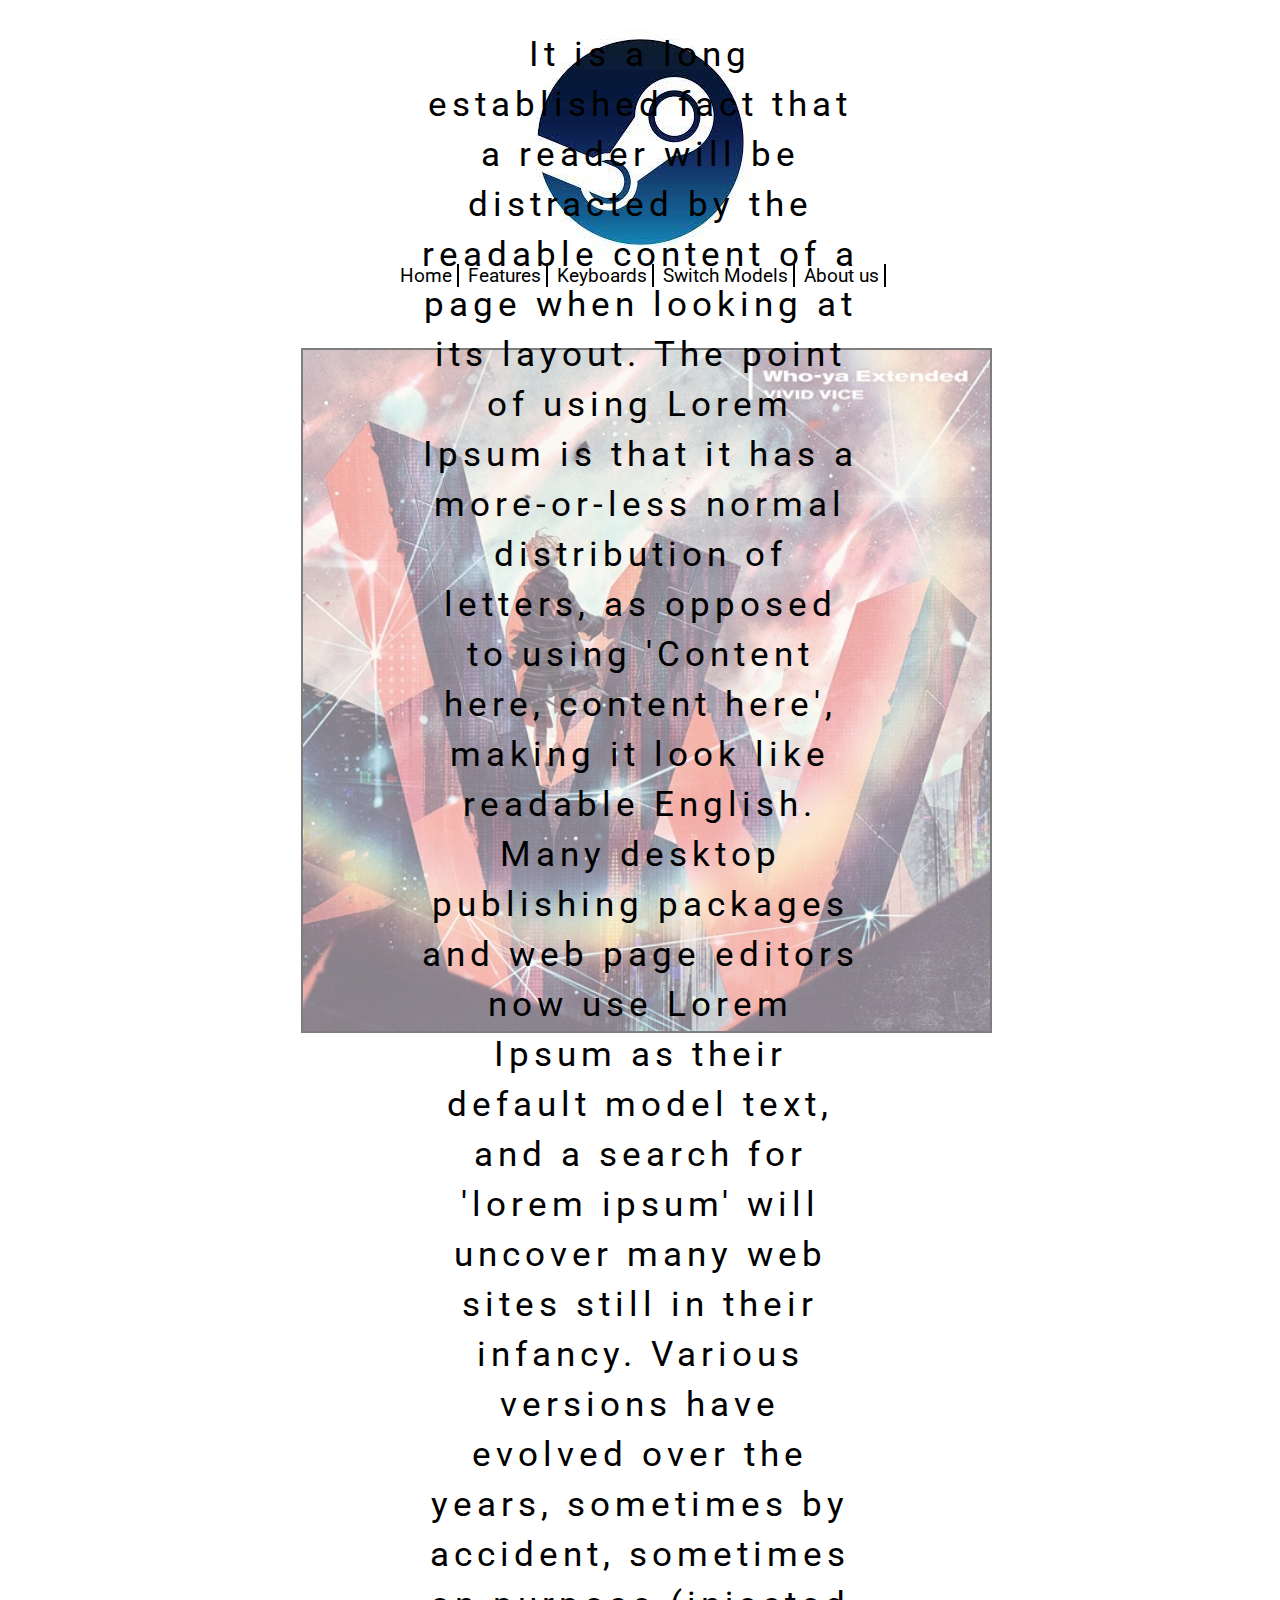
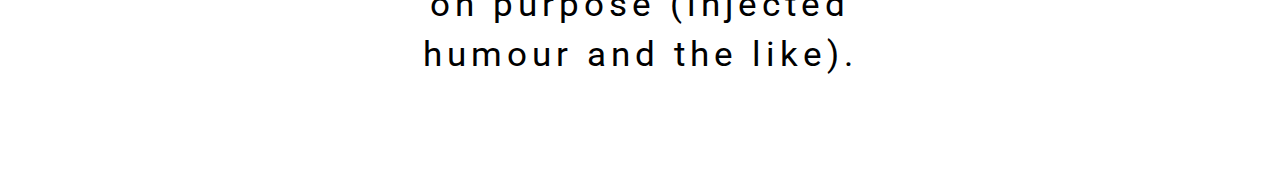
==== Project/about.html @ 036964ce "continue next time" ====
<!DOCTYPE html>

<html lang="en">

    <head>
        <meta charset="UTF-8">
        <meta http-equiv="X-UA-Compatible" content="IE=edge">
        <meta name="viewport" content="width=device-width, initial-scale=1.0">
        <link rel="stylesheet" href="home.css" />
        <link rel="stylesheet" href="header-style.css" />
        <link rel="stylesheet" href="footer-style.css" />
        <link rel="stylesheet" href="about-us.css">
        <title>Document</title>
    </head>

    <body>
        <header>
            <div>
                <img
                    src="[data-uri]"alt="">
            </div>
            <nav>
                <ul>
                    <li><a href="home.html">Home</a></li>
                    <li><a href="features.html">Features</a></li>
                    <li><a href="keyboards.html">Keyboards</a></li>
                    <li><a href="switch_model.html">Switch Models</a></li>
                    <li><a href="contact_us.html">About us</a></li>
                </ul>
            </nav>
        </header>
        <main>
            <div class="container">
                <img src="VIVID_VICE.jpg" alt="">
                <div class="text">
                    <p></p> It is a long established fact that a reader will be
                        distracted by the readable content of a page when
                        looking at its layout. The point of using Lorem
                        Ipsum is that it has a more-or-less normal
                        distribution of letters, as opposed to using
                        'Content here, content here', making it look like
                        readable English. Many desktop publishing packages
                        and web page editors now use Lorem Ipsum as their
                        default model text, and a search for 'lorem ipsum'
                        will uncover many web sites still in their infancy.
                        Various versions have evolved over the years,
                        sometimes by accident, sometimes on purpose
                        (injected humour and the like).
                    </p> 
                </div>
            </div>
        </main>
    </body>

</html>
---- Project/home.css ----
@import url('https://fonts.googleapis.com/css2?family=Roboto:ital@1&display=swap');


/* main */

main > div.main-image{
    display: flex;
    justify-content: center;
    padding-top: 30px;
}

main > div.sub-image{
    display: flex;
    justify-content: center;
    padding-top: 30px;
}

main > div.sub-image > ul > li {
    display: inline-block;
    list-style: none;
}

main > p {
    text-align: center;
    padding: 15px;
    font-size: 22px;
}
---- Project/header-style.css ----
@import url('https://fonts.googleapis.com/css2?family=Roboto:ital@1&display=swap');

* {
    box-sizing: border-box;
    margin: 0;
    padding: 0;
    font-family: "Roboto", sans-serif;
    
}

/* header */

header > div {
    display: flex;
    justify-content: center;
    padding-top: 30px;
}

header > nav{
    text-align: center;
    padding: 10px;
}

a:link {
    color: black;
    text-decoration: none;
}

header > nav > ul > li {
    display: inline-block;
    padding: 0px 5px 0px 5px;
    border-right: 2px solid black;
    color: black;
    font-size: 19px;
    color
}

header > nav > ul > li > a {
    transition: all 0.45s ease-in-out 0s;
}

header >nav > ul > li > a:hover {
    color: rgb(255, 174, 0);
}
---- Project/footer-style.css ----
/* footer */

footer > ul {
    display: flex;
    justify-content: center;
    padding: 40px;
    border-top: 2px solid black;
    color: black;
}

footer >  ul > li {
    clear: right;
    list-style: none;
    padding: 10px;
}

footer >  ul > li > a {
    float: right;
    transition: all 0.45s ease-in-out 0s;
}

footer > ul > li > a:hover {
    opacity: 0.50;
}

footer > ul > li.licence {
    text-align: center;
}
---- Project/about-us.css ----
/*main > .container {
    position: relative;
    text-align: center;
    opacity: 50%;
    width: 100%;
    height: auto;
    overflow: hidden;
}

main > .text {
    position: absolute;
    top: 60%;
    left: 50%;
    transform: translate(-50%, -50%);
    text-align: center;
    letter-spacing: 5px;
    font-size: large;
    line-height: 30px;
    border: 1px solid black;
    padding: 100px;
  }
  */

  main {
      width: 100%;
      height: auto;
      overflow: hidden;
  }

  .container {
      width: 90%;
      margin: 4% 10% 5% 23.5%;
  }

  .container img {
      width: 60%;
      border: 2px solid black;
      opacity: 50%;
      text-align: center;
  }

  .text {
    position: absolute;
    top: 95%;
    left: 50%;
    transform: translate(-50%, -50%);
    text-align: center;
    letter-spacing: 5px;
    font-size: 35px;
    line-height: 50px;
    padding: 100px;
}
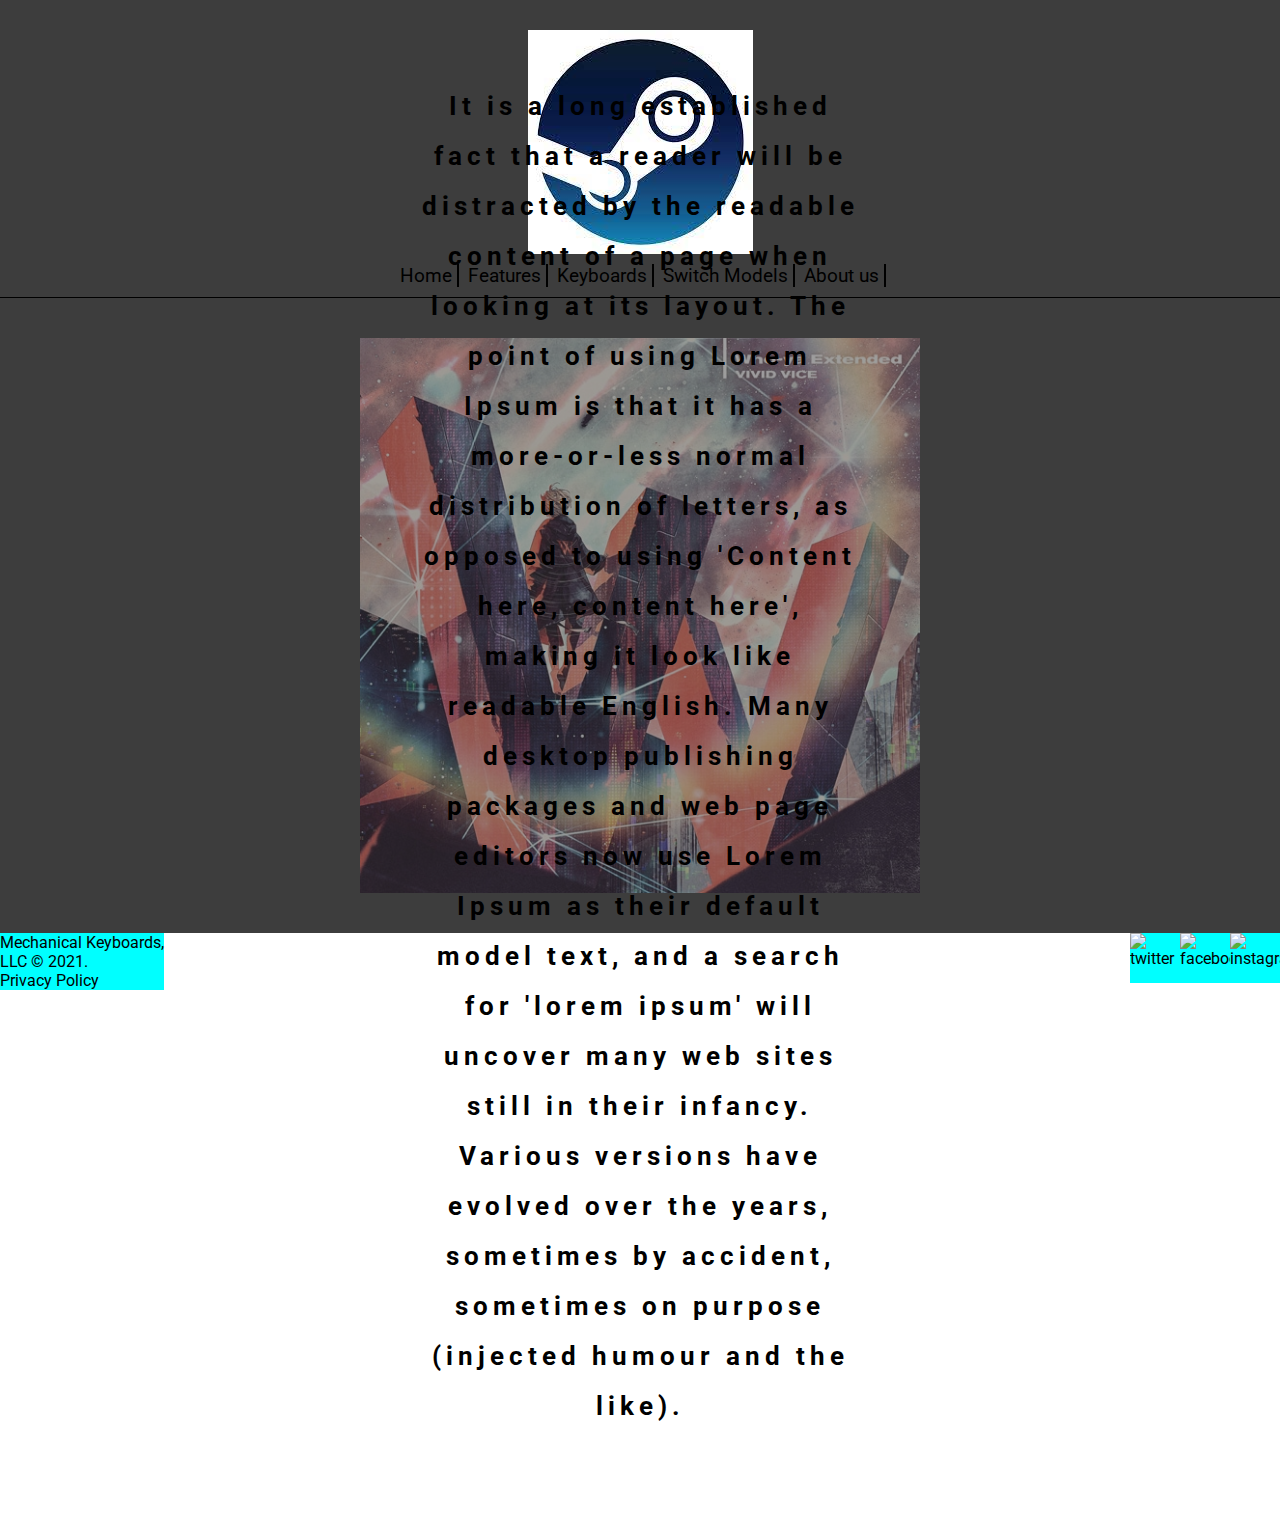
==== commit 45b9ce46: "fixing footer" ====
--- a/Project/about.html
+++ b/Project/about.html
@@ -33,7 +33,7 @@
             <div class="container">
                 <img src="VIVID_VICE.jpg" alt="">
                 <div class="text">
-                    <p></p> It is a long established fact that a reader will be
+                    <p> It is a long established fact that a reader will be
                         distracted by the readable content of a page when
                         looking at its layout. The point of using Lorem
                         Ipsum is that it has a more-or-less normal
@@ -50,6 +50,18 @@
                 </div>
             </div>
         </main>
+        <footer>
+            <div class="social-media">
+                <p>Mechanical Keyboards, <br> LLC © 2021. <br> Privacy Policy</p>
+                <img src="https://icon-library.com/images/instagram-social-media-icon/instagram-social-media-icon-18.jpg" 
+                alt="instagram" width="50px" height="50px">
+                <img src="https://seeklogo.com/images/F/facebook-icon-circle-logo-09F32F61FF-seeklogo.com.png" 
+                alt="facebook" width="50px" height="50px">
+                <img src="https://www.clipartmax.com/png/small/251-2517877_tweet-twitter-icon-icon-chirrup-icon-icon-twitter-png-format-twitter-logo.png" 
+                    alt="twitter" width="50px" height="50px">
+
+            </div>
+        </footer>
     </body>
 
 </html>--- a/Project/header-style.css
+++ b/Project/header-style.css
@@ -5,20 +5,26 @@
     margin: 0;
     padding: 0;
     font-family: "Roboto", sans-serif;
-    
 }
 
 /* header */
+
+header {
+    background-color: rgb(61, 61, 61);
+}
 
 header > div {
     display: flex;
     justify-content: center;
     padding-top: 30px;
+    background-color: rgb(61, 61, 61);
 }
 
 header > nav{
     text-align: center;
     padding: 10px;
+    background-color: rgb(61, 61, 61);
+    border-bottom: 1px solid black;
 }
 
 a:link {
@@ -32,7 +38,6 @@
     border-right: 2px solid black;
     color: black;
     font-size: 19px;
-    color
 }
 
 header > nav > ul > li > a {
@@ -41,4 +46,4 @@
 
 header >nav > ul > li > a:hover {
     color: rgb(255, 174, 0);
-}+} --- a/Project/footer-style.css
+++ b/Project/footer-style.css
@@ -1,19 +1,18 @@
 /* footer */
-
-footer > ul {
-    display: flex;
-    justify-content: center;
-    padding: 40px;
-    border-top: 2px solid black;
-    color: black;
+footer {
+    background-color: grey;
 }
 
-footer >  ul > li {
-    clear: right;
+footer > .social-media > img {
     list-style: none;
-    padding: 10px;
+    float: right;
+    background-color: aqua;
 }
 
+footer > .social-media > p {
+    float: left;
+    background-color: aqua;
+}
 footer >  ul > li > a {
     float: right;
     transition: all 0.45s ease-in-out 0s;
--- a/Project/about-us.css
+++ b/Project/about-us.css
@@ -22,31 +22,27 @@
   */
 
   main {
-      width: 100%;
-      height: auto;
-      overflow: hidden;
-  }
-
-  .container {
-      width: 90%;
-      margin: 4% 10% 5% 23.5%;
-  }
+      background-color: rgb(61, 61, 61);
+   }
 
   .container img {
-      width: 60%;
-      border: 2px solid black;
-      opacity: 50%;
-      text-align: center;
+    display: block;
+    margin-left: auto;
+    margin-right: auto;
+    width: 50%;
+    padding: 40px;
+    opacity: 50%;
   }
 
   .text {
     position: absolute;
-    top: 95%;
+    top: 84%;
     left: 50%;
     transform: translate(-50%, -50%);
     text-align: center;
     letter-spacing: 5px;
-    font-size: 35px;
+    font-size: 26px;
+    font-weight: 700;
     line-height: 50px;
     padding: 100px;
 }
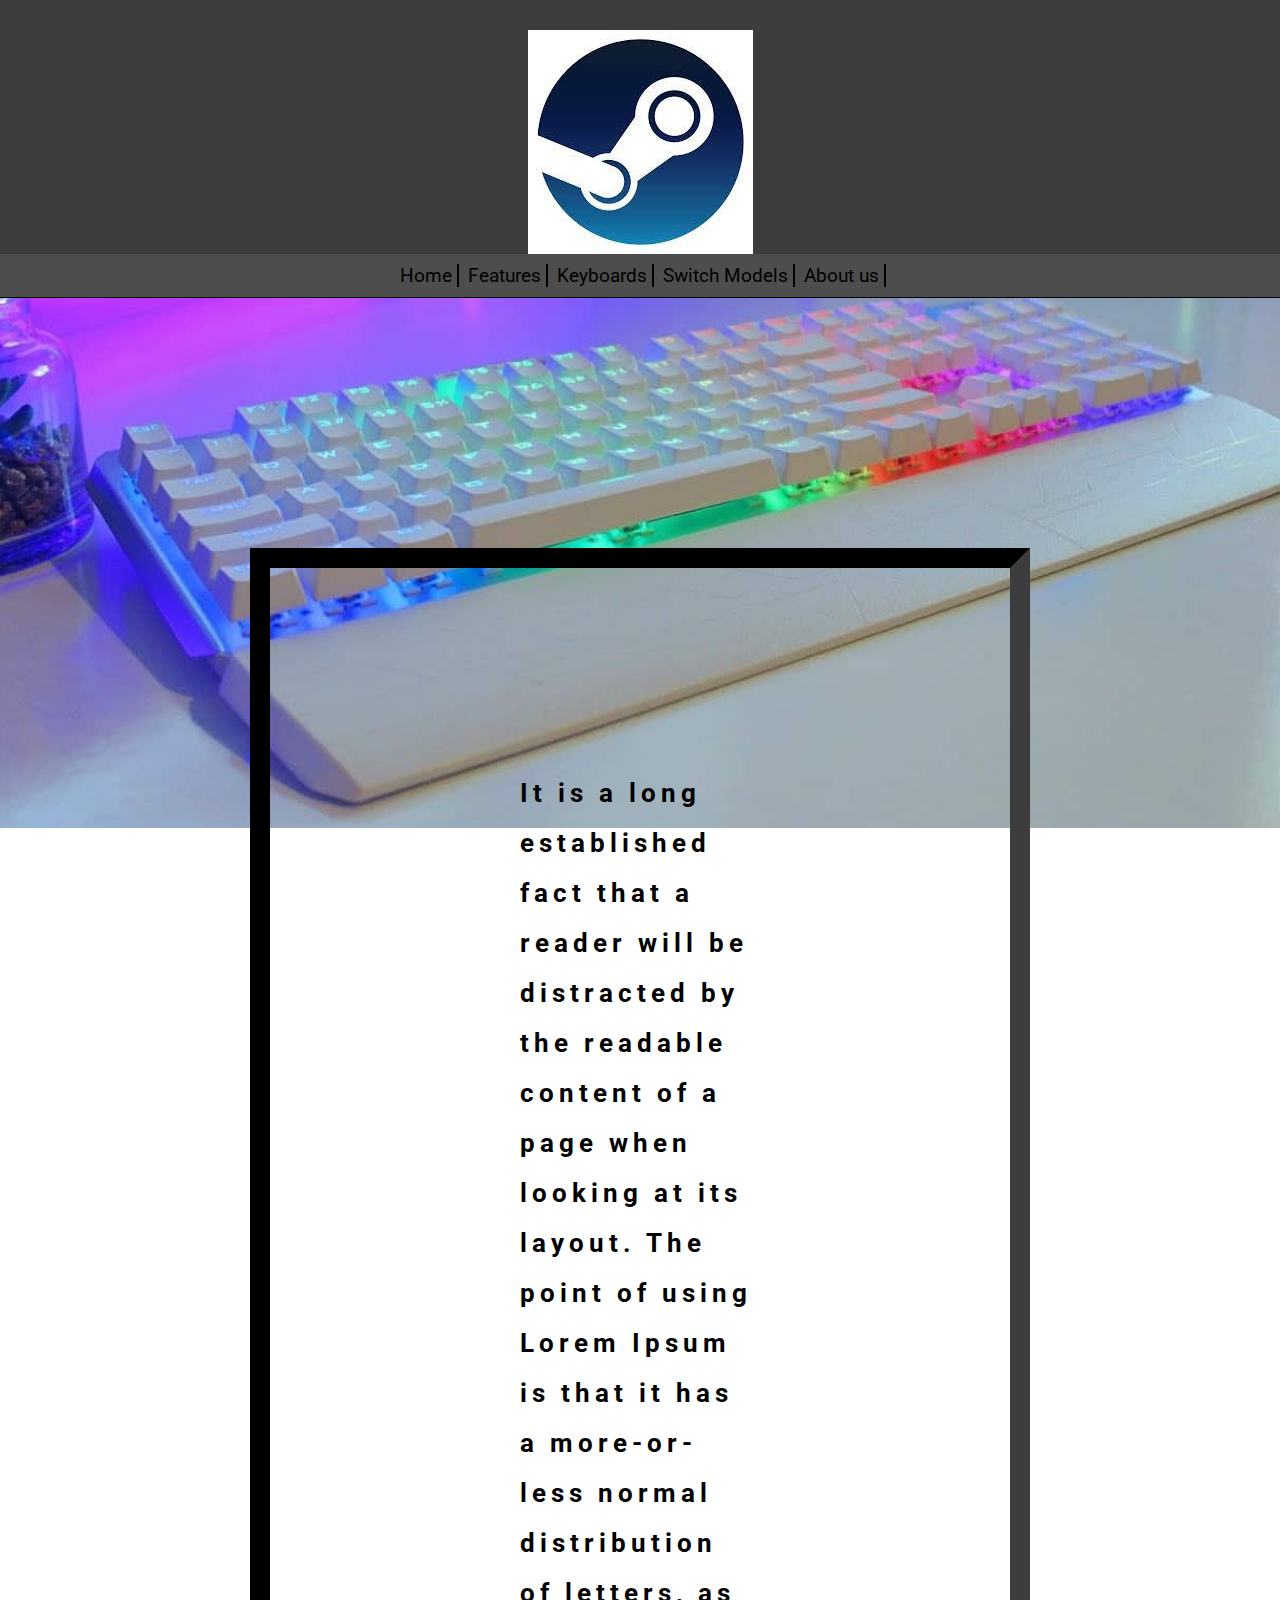
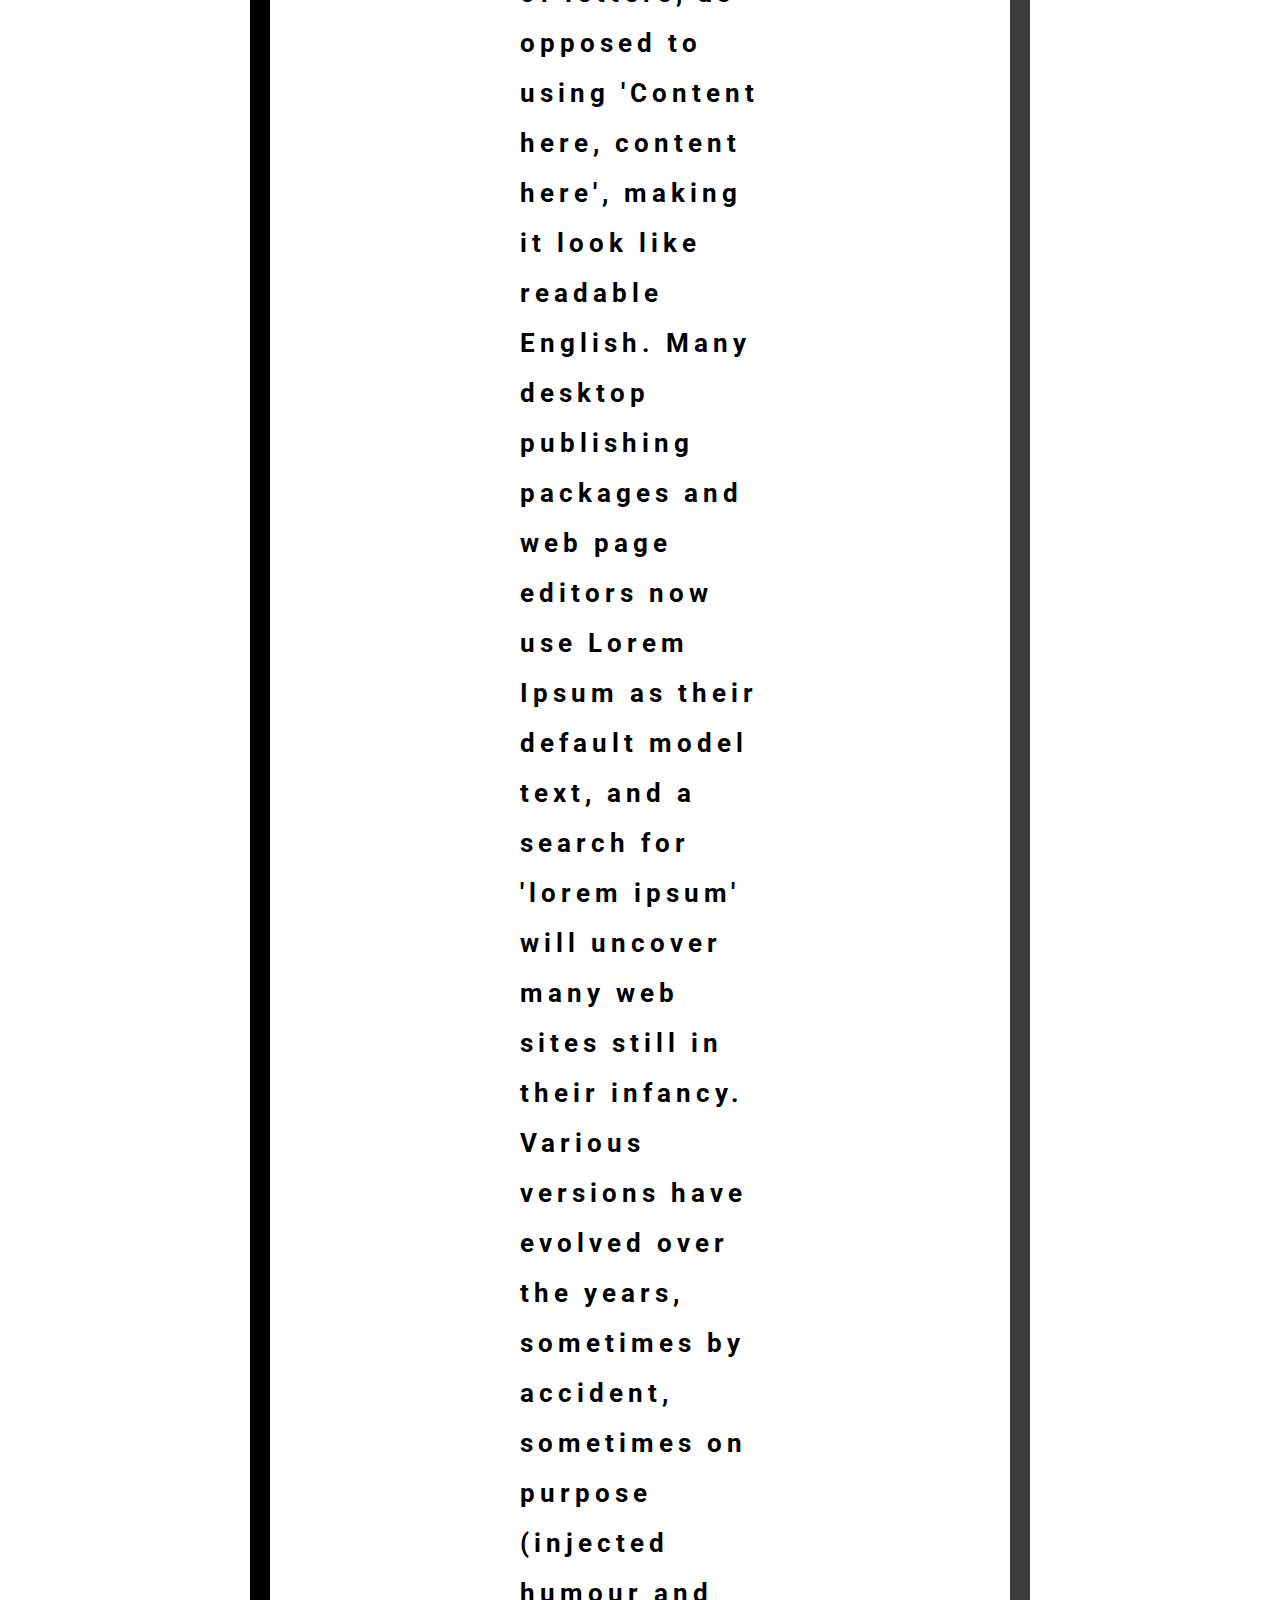
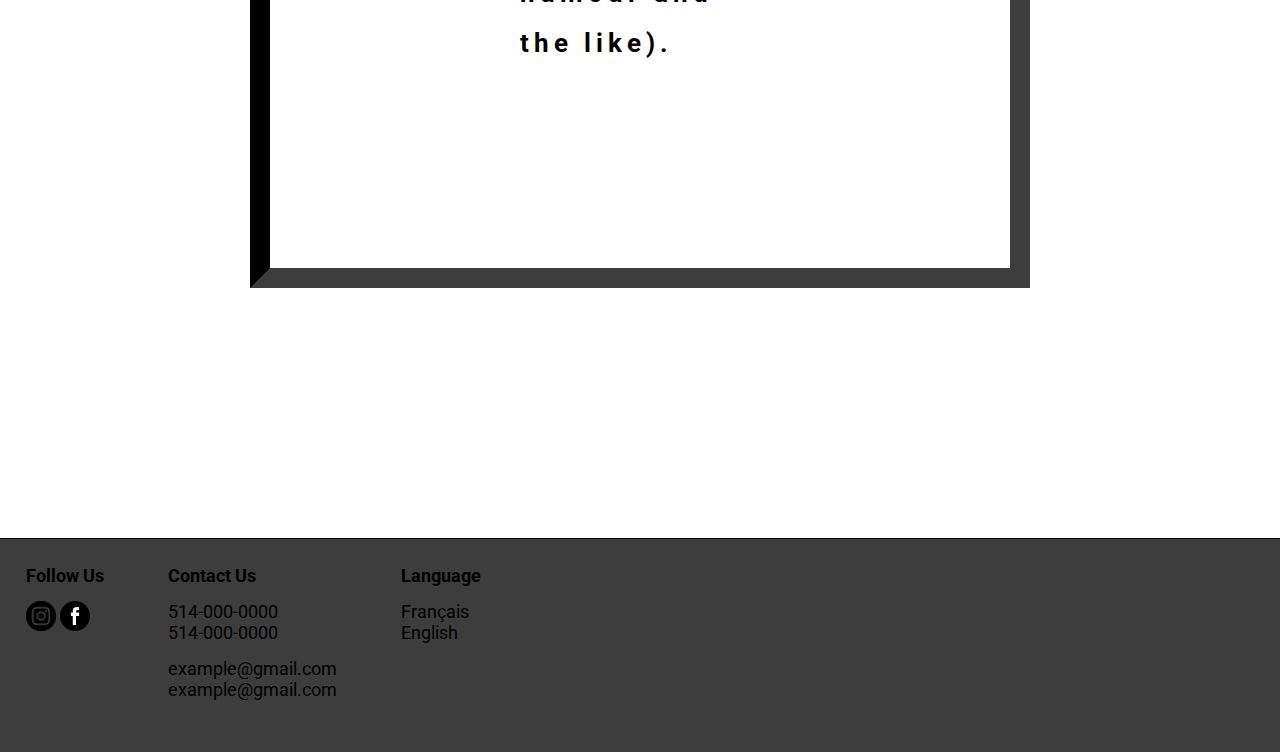
==== commit c02b2682: "check about us page" ====
--- a/Project/about.html
+++ b/Project/about.html
@@ -10,6 +10,8 @@
         <link rel="stylesheet" href="header-style.css" />
         <link rel="stylesheet" href="footer-style.css" />
         <link rel="stylesheet" href="about-us.css">
+        <script src="about-us.js"></script>
+
         <title>Document</title>
     </head>
 
@@ -19,7 +21,7 @@
                 <img
                     src="[data-uri]"alt="">
             </div>
-            <nav>
+            <nav id="nav">
                 <ul>
                     <li><a href="home.html">Home</a></li>
                     <li><a href="features.html">Features</a></li>
@@ -31,7 +33,6 @@
         </header>
         <main>
             <div class="container">
-                <img src="VIVID_VICE.jpg" alt="">
                 <div class="text">
                     <p> It is a long established fact that a reader will be
                         distracted by the readable content of a page when
@@ -51,15 +52,38 @@
             </div>
         </main>
         <footer>
-            <div class="social-media">
-                <p>Mechanical Keyboards, <br> LLC © 2021. <br> Privacy Policy</p>
-                <img src="https://icon-library.com/images/instagram-social-media-icon/instagram-social-media-icon-18.jpg" 
-                alt="instagram" width="50px" height="50px">
-                <img src="https://seeklogo.com/images/F/facebook-icon-circle-logo-09F32F61FF-seeklogo.com.png" 
-                alt="facebook" width="50px" height="50px">
-                <img src="https://www.clipartmax.com/png/small/251-2517877_tweet-twitter-icon-icon-chirrup-icon-icon-twitter-png-format-twitter-logo.png" 
-                    alt="twitter" width="50px" height="50px">
-
+            <div class="footer-content">
+                <div class="footer-heading1">
+                    <h4>Follow Us</h4>
+                    <ul>
+                        <a href="https://www.instagram.com" 
+                            target="_blank"> <img src="instagram.png" 
+                            alt="instagram" width="30px" height="30px">
+                        </a>
+                        <a href="#" target="_blank">
+                            <img src="facebook.png" alt="facebook"
+                            width="30px" height="30px">
+                        </a>
+                    </ul>
+                </div>
+                <div class="footer-heading2">
+                    <h4>Contact Us</h4>
+                    <ul class="phone-number">
+                        <li>514-000-0000</li>
+                        <li>514-000-0000</li>
+                    </ul>
+                    <ul class="email-link">
+                        <li><a href="#" target="_blank">example@gmail.com</a></li>
+                        <li><a href="#" target="_blank">example@gmail.com</a></li>
+                    </ul>
+                </div> 
+                <div class="footer-heading3">
+                    <h4>Language</h4>
+                    <ul class="language">
+                        <li><a href="#">Français</a></li>
+                        <li><a href="#">English</a></li>
+                    </ul>
+                </div>
             </div>
         </footer>
     </body>
--- a/Project/header-style.css
+++ b/Project/header-style.css
@@ -6,6 +6,10 @@
     padding: 0;
     font-family: "Roboto", sans-serif;
 }
+
+*::-webkit-scrollbar {
+    display: none;
+  }
 
 /* header */
 
@@ -18,11 +22,11 @@
     justify-content: center;
     padding-top: 30px;
     background-color: rgb(61, 61, 61);
+
 }
 
-header > nav{
+header > #nav {
     text-align: center;
-    padding: 10px;
     background-color: rgb(61, 61, 61);
     border-bottom: 1px solid black;
 }
@@ -32,7 +36,12 @@
     text-decoration: none;
 }
 
-header > nav > ul > li {
+a:visited {
+    color: black;
+    text-decoration: none;
+}
+
+header > #nav > ul > li {
     display: inline-block;
     padding: 0px 5px 0px 5px;
     border-right: 2px solid black;
@@ -40,10 +49,16 @@
     font-size: 19px;
 }
 
-header > nav > ul > li > a {
+header > #nav > ul {
+    background-color: rgb(77, 77, 77);
+    padding: 10px;
+}
+
+
+header > #nav > ul > li > a {
     transition: all 0.45s ease-in-out 0s;
 }
 
-header >nav > ul > li > a:hover {
+header > #nav > ul > li > a:hover {
     color: rgb(255, 174, 0);
-} +} 
--- a/Project/footer-style.css
+++ b/Project/footer-style.css
@@ -1,27 +1,69 @@
 /* footer */
 footer {
-    background-color: grey;
+    font-size: 18px;
+    background-color: rgb(61, 61, 61);
+    padding: 2% 2%;
+    margin: 0;
+    border-top: 1px solid rgb(0, 0, 0);
 }
 
-footer > .social-media > img {
+.footer-heading1 > ul {
     list-style: none;
-    float: right;
-    background-color: aqua;
+    padding: 15px 0;
+    margin: 0;
+    display: inline-block;
 }
 
-footer > .social-media > p {
-    float: left;
-    background-color: aqua;
-}
-footer >  ul > li > a {
-    float: right;
+footer  ul  a {
     transition: all 0.45s ease-in-out 0s;
 }
 
-footer > ul > li > a:hover {
-    opacity: 0.50;
+.footer-heading1 > ul > a:hover {
+    opacity: 50%;
 }
 
-footer > ul > li.licence {
-    text-align: center;
+.footer-heading2 > .email-link > li > a:hover {
+    color: orange;
 }
+
+.footer-heading3 > .language > li > a:hover {
+    color: orange;
+}
+
+.footer-content {
+    width: 80%;
+    height: 18vh;
+    display: flex;
+    justify-content: left;
+    flex-wrap: wrap;
+    margin: 0;
+}
+
+.footer-heading1 {
+    flex-direction: column;
+    margin-right: 4rem;
+}
+
+.footer-heading1 > a {
+    margin-right: 5px;
+}
+
+.footer-heading2 {
+    flex-direction: column;
+    margin-right: 4rem;
+}
+
+.footer-heading2 > ul {
+    padding-top: 15px;
+    list-style: none;
+}
+
+.footer-heading3 {
+    flex-direction: column;
+    margin-right: 4rem;
+}
+
+.footer-heading3 > ul {
+        padding-top: 15px;
+        list-style: none;
+}
--- a/Project/about-us.css
+++ b/Project/about-us.css
@@ -1,49 +1,26 @@
-/*main > .container {
-    position: relative;
-    text-align: center;
-    opacity: 50%;
-    width: 100%;
-    height: auto;
-    overflow: hidden;
+
+  body {
+    background-image: url("white-gaming-keyboard.jpg");
+    background-size: 105%;
+    background-repeat: no-repeat;
+    background-attachment: fixed;
+    background-position: center;
+  }
+
+.text {
+  padding: 250px;
+  
 }
 
-main > .text {
-    position: absolute;
-    top: 60%;
-    left: 50%;
-    transform: translate(-50%, -50%);
-    text-align: center;
-    letter-spacing: 5px;
-    font-size: large;
-    line-height: 30px;
-    border: 1px solid black;
-    padding: 100px;
-  }
-  */
-
-  main {
-      background-color: rgb(61, 61, 61);
-   }
-
-  .container img {
-    display: block;
-    margin-left: auto;
-    margin-right: auto;
-    width: 50%;
-    padding: 40px;
-    opacity: 50%;
-  }
-
-  .text {
-    position: absolute;
-    top: 84%;
-    left: 50%;
-    transform: translate(-50%, -50%);
-    text-align: center;
-    letter-spacing: 5px;
-    font-size: 26px;
-    font-weight: 700;
-    line-height: 50px;
-    padding: 100px;
+.text > p {
+  letter-spacing: 5px;
+  font-size: 26px;
+  font-weight: 700;
+  line-height: 50px;
+  color: black;  
+  padding: 200px 250px 200px 250px;
+  border: 20px inset rgb(61, 61, 61);
 }
 
+
+
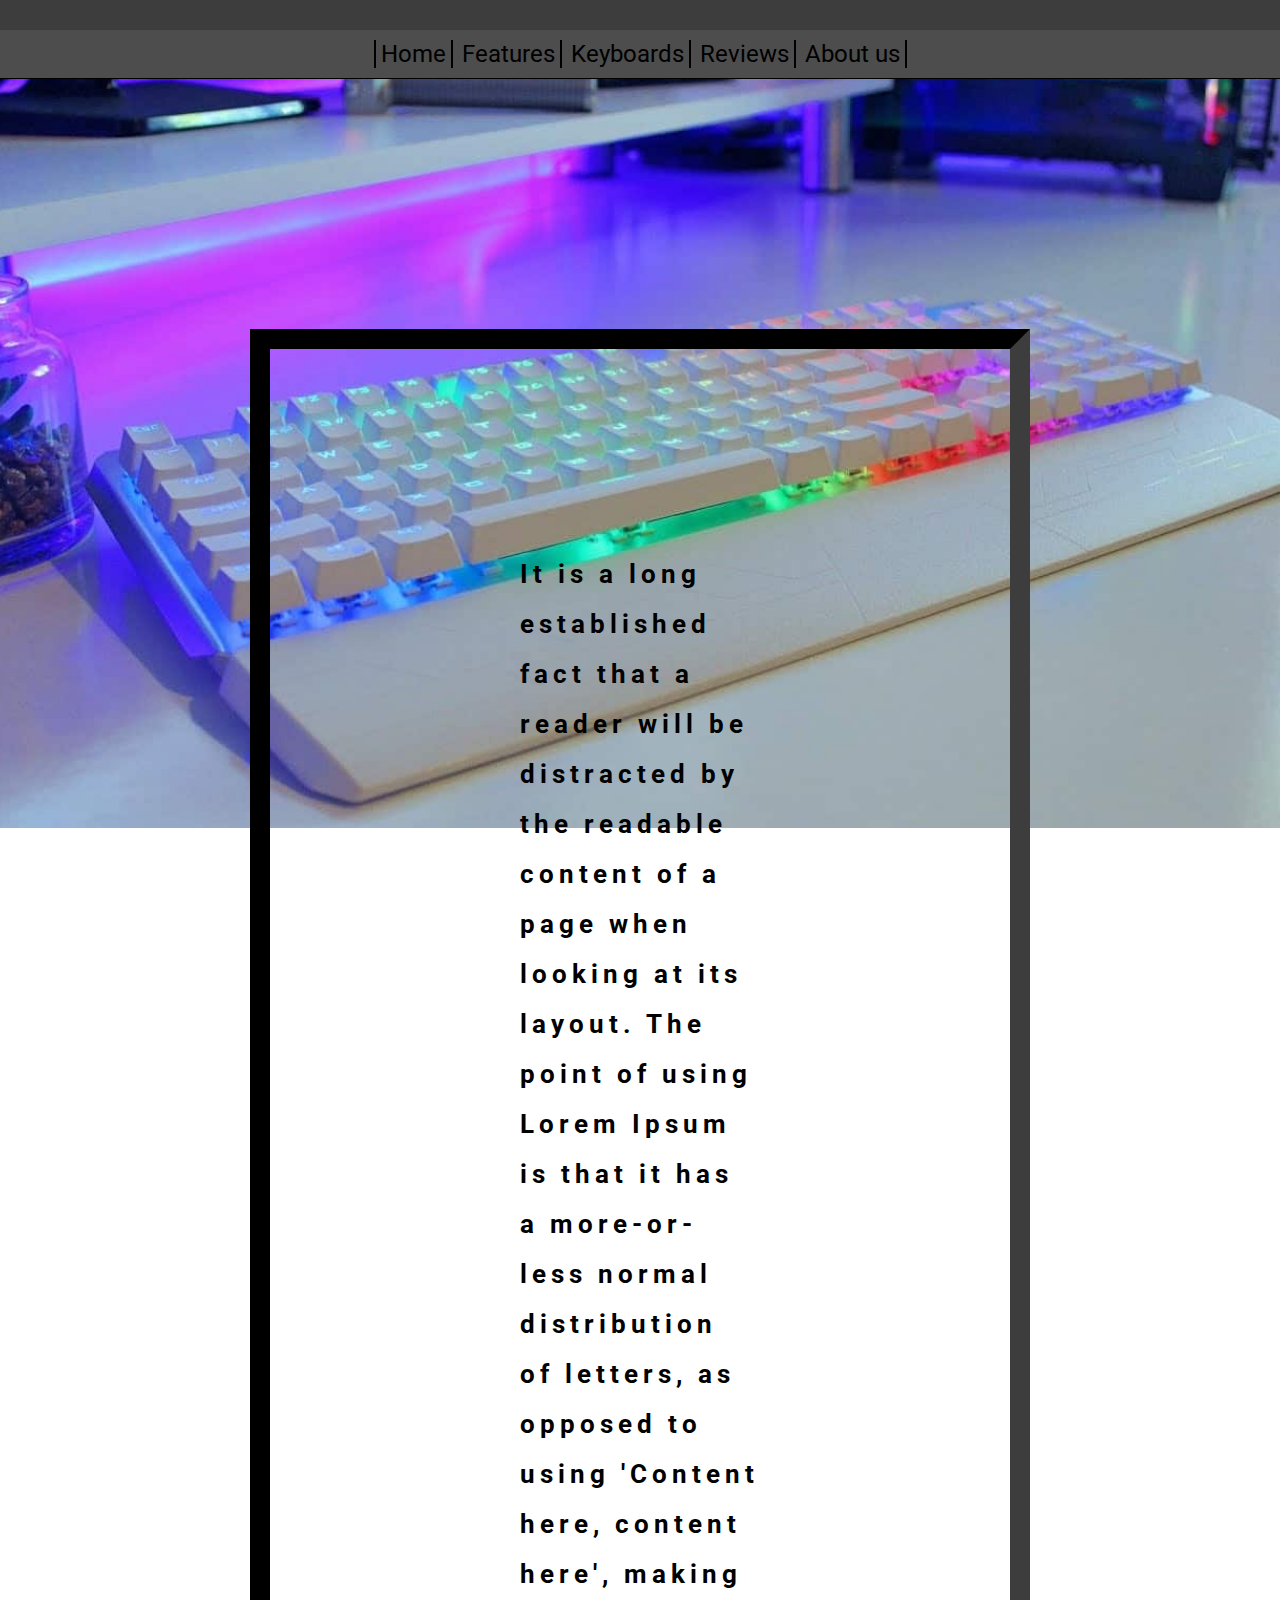
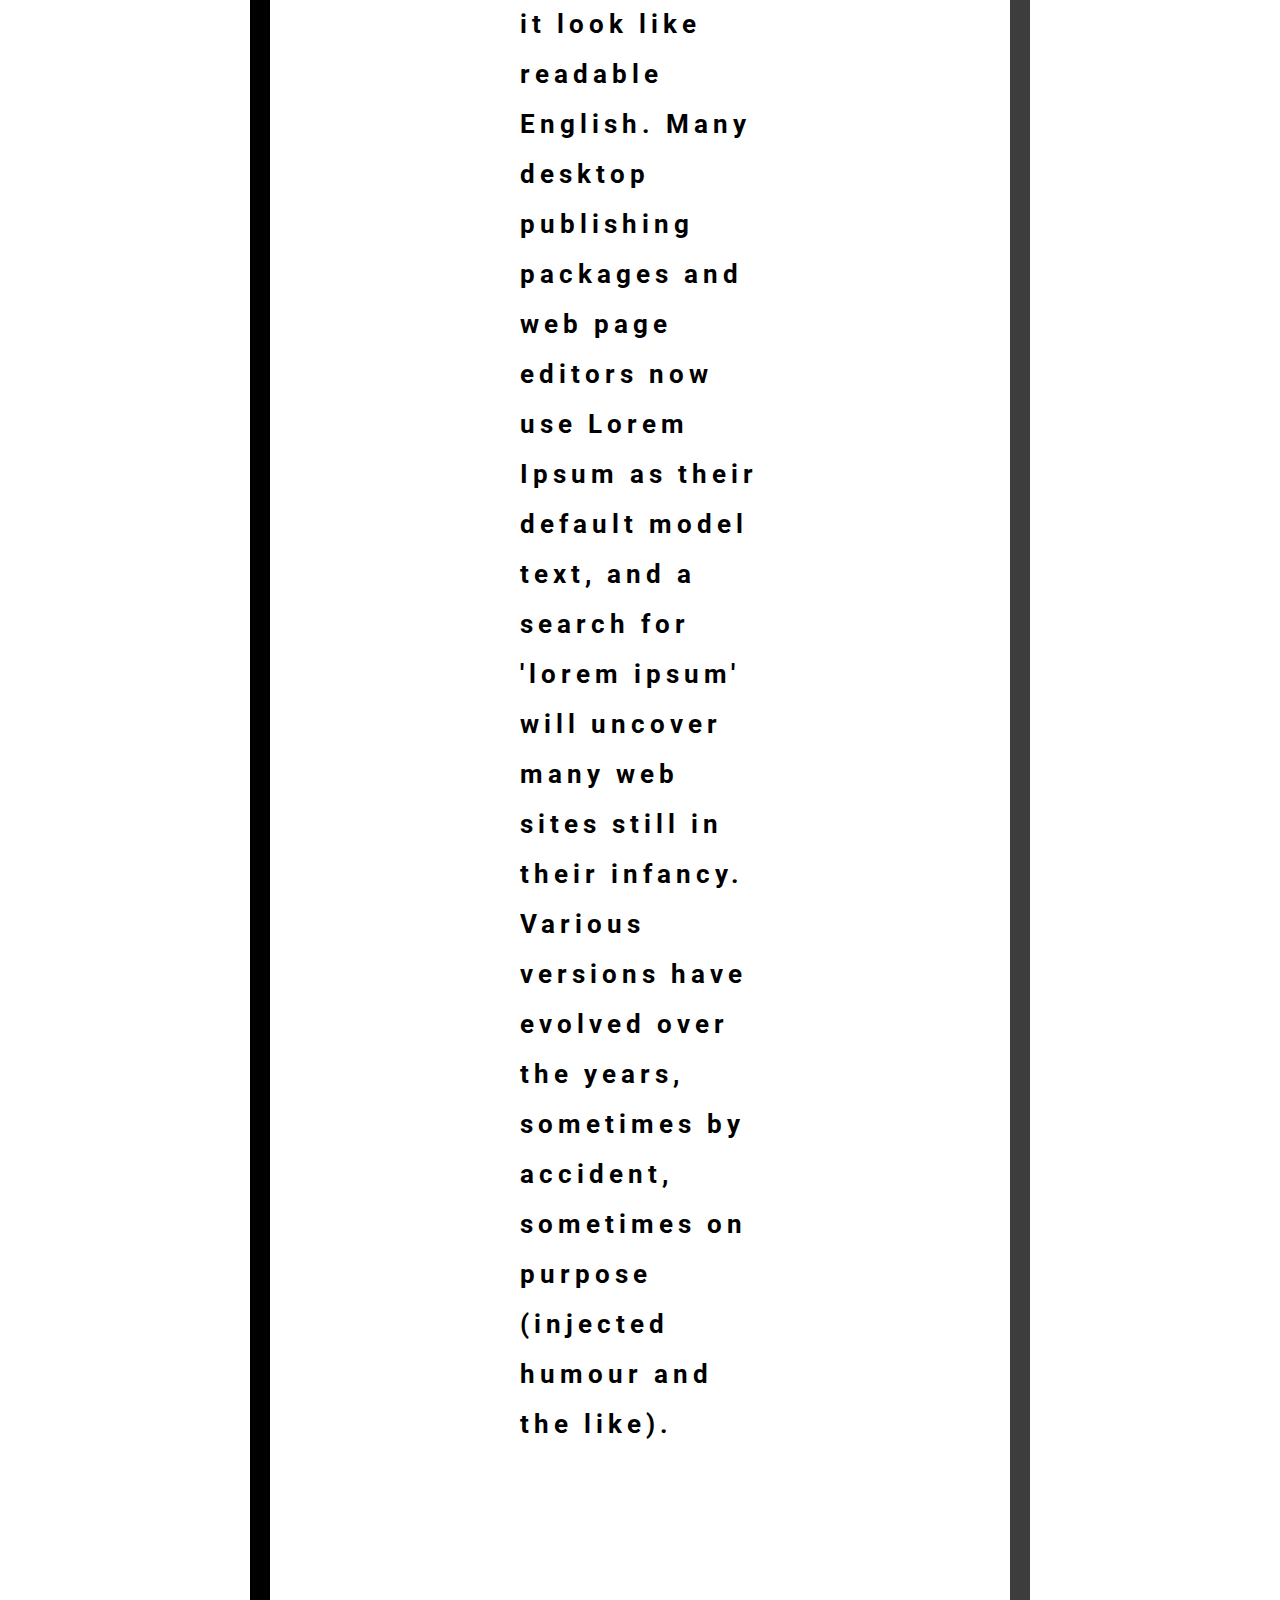
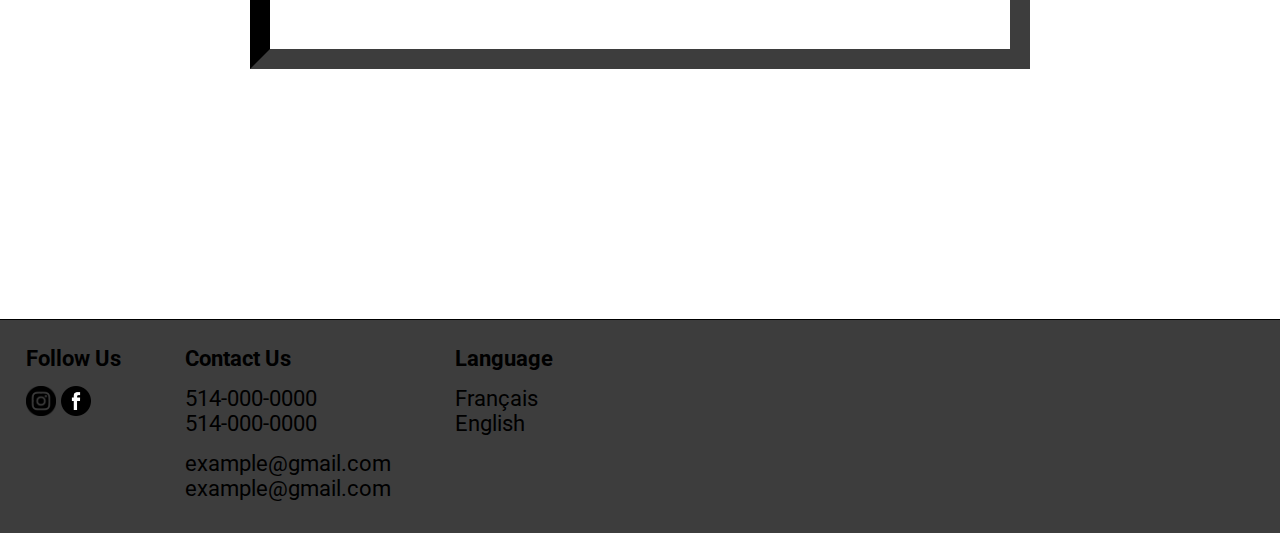
==== commit 47bcb78b: "updated" ====
--- a/Project/about.html
+++ b/Project/about.html
@@ -6,7 +6,6 @@
         <meta charset="UTF-8">
         <meta http-equiv="X-UA-Compatible" content="IE=edge">
         <meta name="viewport" content="width=device-width, initial-scale=1.0">
-        <link rel="stylesheet" href="home.css" />
         <link rel="stylesheet" href="header-style.css" />
         <link rel="stylesheet" href="footer-style.css" />
         <link rel="stylesheet" href="about-us.css">
@@ -18,16 +17,15 @@
     <body>
         <header>
             <div>
-                <img
-                    src="[data-uri]"alt="">
+                <img src="https://freepngimg.com/thumb/league_of_legends/27974-5-league-of-legends-logo-transparent-background.png"alt="">
             </div>
             <nav id="nav">
                 <ul>
                     <li><a href="home.html">Home</a></li>
                     <li><a href="features.html">Features</a></li>
                     <li><a href="keyboards.html">Keyboards</a></li>
-                    <li><a href="switch_model.html">Switch Models</a></li>
-                    <li><a href="contact_us.html">About us</a></li>
+                    <li><a href="reviews.html">Reviews</a></li>
+                    <li><a href="about.html">About us</a></li>
                 </ul>
             </nav>
         </header>
--- a/Project/header-style.css
+++ b/Project/header-style.css
@@ -14,6 +14,7 @@
 /* header */
 
 header {
+    overflow: hidden;
     background-color: rgb(61, 61, 61);
 }
 
@@ -42,23 +43,28 @@
 }
 
 header > #nav > ul > li {
-    display: inline-block;
-    padding: 0px 5px 0px 5px;
-    border-right: 2px solid black;
+    display: inline-block;   
     color: black;
-    font-size: 19px;
 }
 
 header > #nav > ul {
+    
     background-color: rgb(77, 77, 77);
     padding: 10px;
 }
 
+header > #nav > ul > li > a {
+    
+    transition: all 0.45s ease-in-out 0s;
+    font-size: 24px;
+    padding: 0px 5px 0px 5px;
+    border-right: 2px solid black;
+}
 
-header > #nav > ul > li > a {
-    transition: all 0.45s ease-in-out 0s;
+header > #nav > ul > li:first-child {
+    border-left: 2px solid black;
 }
 
 header > #nav > ul > li > a:hover {
     color: rgb(255, 174, 0);
-} 
+} --- a/Project/footer-style.css
+++ b/Project/footer-style.css
@@ -1,6 +1,6 @@
 /* footer */
 footer {
-    font-size: 18px;
+    font-size: 22px;
     background-color: rgb(61, 61, 61);
     padding: 2% 2%;
     margin: 0;
